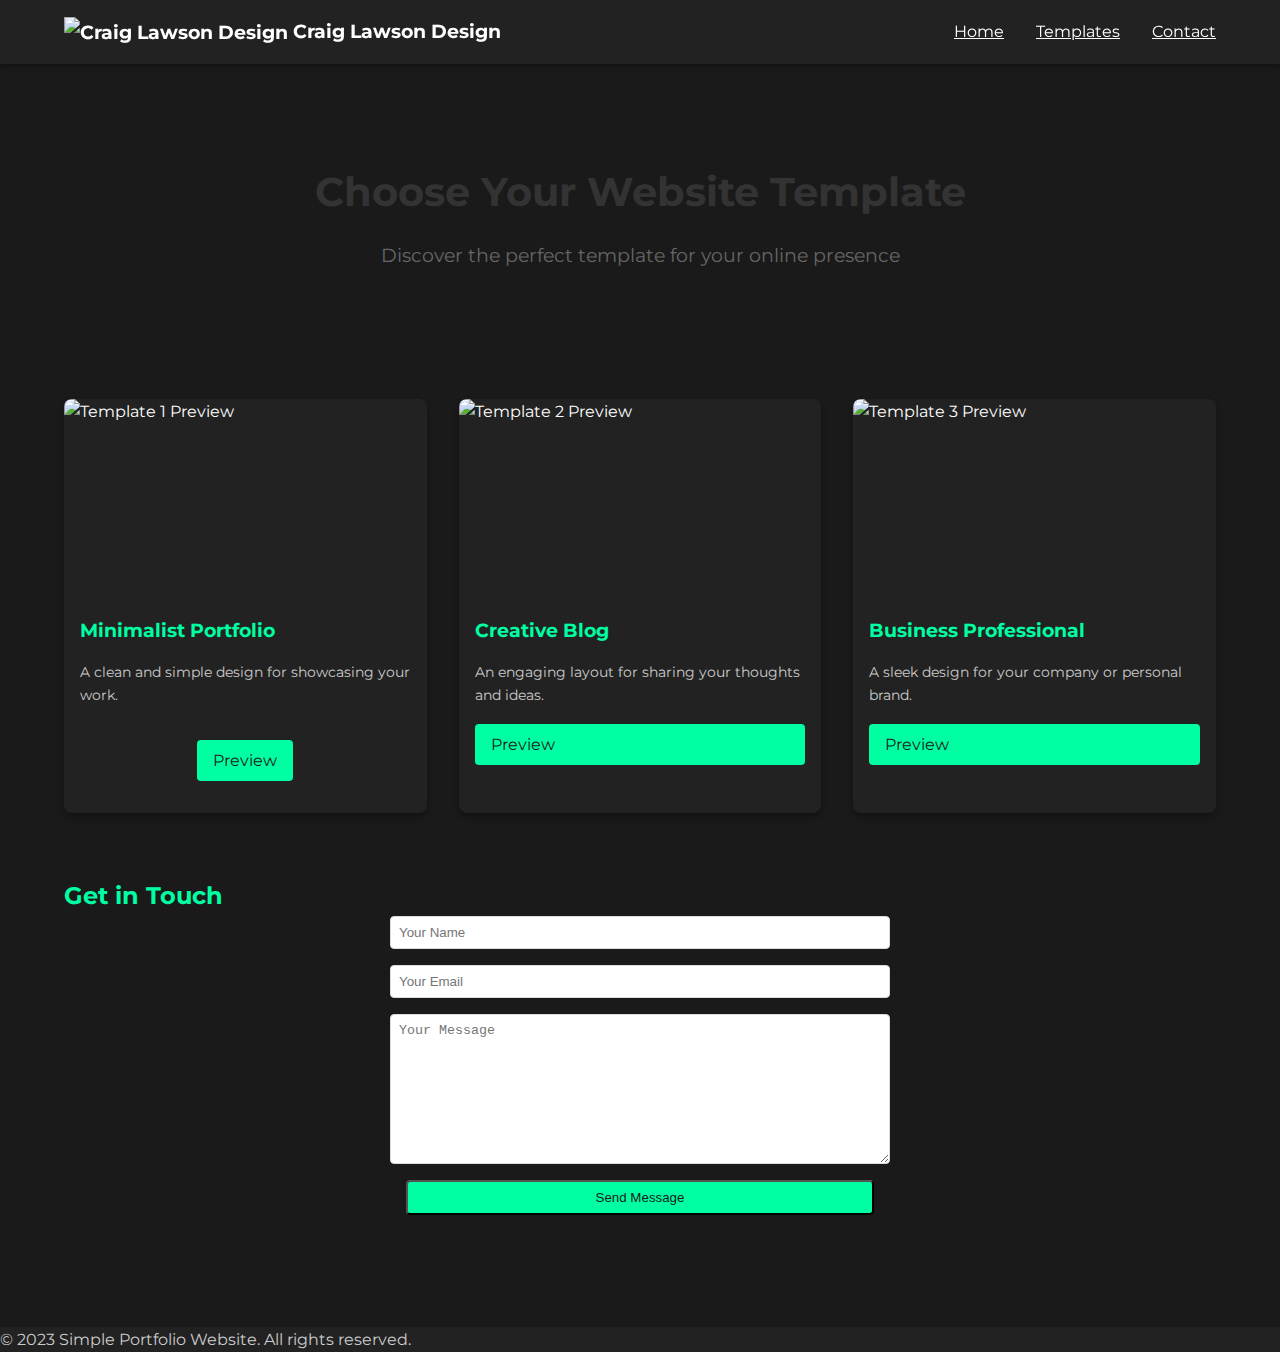
==== index.html @ 6924b208 "index change" ====
<!DOCTYPE html>
<html lang="en">
<head>
    <meta charset="UTF-8">
    <meta name="viewport" content="width=device-width, initial-scale=1.0">
    <title>Simple Portfolio Website</title>
    <link rel="stylesheet" href="styles.css">
    <link href="https://fonts.googleapis.com/css2?family=Montserrat:wght@400;700&display=swap" rel="stylesheet">
</head>
<body>
    <header>
        <nav>
            <div class="logo">
                <img src="path-to-your-logo.png" alt="Craig Lawson Design" style="height: 40px; vertical-align: middle;">
                Craig Lawson Design
            </div>
            <ul>
                <li><a href="#home">Home</a></li>
                <li><a href="#templates">Templates</a></li>
                <li><a href="#contact">Contact</a></li>
            </ul>
        </nav>
    </header>

    <main>
        <section id="home">
            <h1>Choose Your Website Template</h1>
            <p>Discover the perfect template for your online presence</p>
        </section>

        <section id="templates">
            <div class="template-grid">
                <div class="template-card">
                    <img src="images/template1-preview.jpg" alt="Template 1 Preview" loading="lazy">
                    <h2>Minimalist Portfolio</h2>
                    <p>A clean and simple design for showcasing your work.</p>
                    <div class="button-container">
                        <a href="templates/template1.html" class="btn">Preview</a>
                    </div>
                </div>
                <div class="template-card">
                    <img src="images/template2-preview.jpg" alt="Template 2 Preview" loading="lazy">
                    <h2>Creative Blog</h2>
                    <p>An engaging layout for sharing your thoughts and ideas.</p>
                    <a href="templates/template2.html" class="btn">Preview</a>
                </div>
                <div class="template-card">
                    <img src="images/template3-preview.jpg" alt="Template 3 Preview" loading="lazy">
                    <h2>Business Professional</h2>
                    <p>A sleek design for your company or personal brand.</p>
                    <a href="templates/template3.html" class="btn">Preview</a>
                </div>
            </div>
        </section>

        <section id="contact">
            <h2>Get in Touch</h2>
            <form id="contact-form">
                <input type="text" name="name" placeholder="Your Name" required>
                <input type="email" name="email" placeholder="Your Email" required>
                <textarea name="message" placeholder="Your Message" required></textarea>
                <button type="submit" class="btn">Send Message</button>
            </form>
        </section>
    </main>

    <footer>
        <p>&copy; 2023 Simple Portfolio Website. All rights reserved.</p>
    </footer>
    <!-- Add this line just before the closing </body> tag in your index.html file -->
    <script src="script.js"></script>
</body>
</html>
---- styles.css ----
/* Reset and base styles */
* {
    margin: 0;
    padding: 0;
    box-sizing: border-box;
}

body {
    font-family: 'Montserrat', Arial, sans-serif;
    line-height: 1.6;
    color: #ffffff;
    background-color: #1a1a1a;
}

/* Header styles */
header {
    background-color: #222222;
    box-shadow: 0 2px 4px rgba(0,0,0,0.3);
    position: fixed;
    width: 100%;
    top: 0;
    z-index: 1000;
}

nav {
    display: flex;
    justify-content: space-between;
    align-items: center;
    padding: 1rem 5%;
}

.logo {
    font-weight: bold;
    font-size: 1.2rem;
}

nav ul {
    list-style-type: none;
    display: flex;
}

nav ul li {
    margin-left: 2rem;
}

nav ul li a {
    color: #ffffff;
    transition: color 0.3s ease;
}

nav ul li a:hover {
    color: #00ffa3;
}

/* Main content styles */
main {
    padding: 6rem 5% 2rem;
}

section {
    margin-bottom: 4rem;
}

h1, h2, h3 {
    color: #00ffa3;
}

/* Template grid styles */
.template-grid {
    display: grid;
    grid-template-columns: repeat(auto-fit, minmax(250px, 1fr));
    gap: 2rem;
}

.template-card {
    background-color: #222222;
    border-radius: 8px;
    overflow: hidden;
    box-shadow: 0 4px 6px rgba(0,0,0,0.3);
    transition: transform 0.3s ease;
}

.template-card:hover {
    transform: translateY(-5px);
    box-shadow: 0 6px 12px rgba(0,0,0,0.4);
}

.template-card img {
    width: 100%;
    height: 200px;
    object-fit: cover;
}

.template-card h2 {
    font-size: 1.2rem;
    margin: 1rem;
    color: #00ffa3;
}

.template-card p {
    font-size: 0.9rem;
    margin: 0 1rem 1rem;
    color: #cccccc;
}

/* Button styles */
.btn {
    display: inline-block;
    background-color: #00ffa3;
    color: #1a1a1a;
    padding: 0.5rem 1rem;
    border-radius: 4px;
    text-decoration: none;
    transition: background-color 0.3s ease, color 0.3s ease;
    margin: 0 1rem 1rem;
}

.btn:hover {
    background-color: #ffffff;
    color: #1a1a1a;
}

/* Template preview styles */
#template-preview {
    max-width: 800px;
    margin: 0 auto;
}

.full-preview {
    width: 100%;
    height: auto;
    border-radius: 8px;
    box-shadow: 0 4px 6px rgba(0,0,0,0.1);
    margin-bottom: 2rem;
}

.template-features {
    background-color: #fff;
    padding: 2rem;
    border-radius: 8px;
    box-shadow: 0 4px 6px rgba(0,0,0,0.1);
    margin-bottom: 2rem;
}

.template-features ul {
    list-style-type: none;
    padding-left: 1rem;
}

.template-features ul li {
    margin-bottom: 0.5rem;
    position: relative;
}

.template-features ul li::before {
    content: "•";
    color: #007bff;
    font-weight: bold;
    display: inline-block;
    width: 1em;
    margin-left: -1em;
}

/* Responsive design */
@media (max-width: 768px) {
    /* Add responsive styles here */
}

/* Add these new animation styles to the end of your existing styles.css file */

/* Fade-in animation */
@keyframes fadeIn {
    from { opacity: 0; }
    to { opacity: 1; }
}

.fade-in {
    animation: fadeIn 1s ease-in;
}

/* Slide-up animation */
@keyframes slideUp {
    from { transform: translateY(50px); opacity: 0; }
    to { transform: translateY(0); opacity: 1; }
}

.slide-up {
    animation: slideUp 0.5s ease-out;
}

/* Add smooth transitions */
.template-card, .btn, nav ul li a {
    transition: all 0.3s ease;
}

/* Hover effects */
.template-card:hover {
    transform: translateY(-5px);
    box-shadow: 0 6px 12px rgba(0,0,0,0.15);
}

.btn:hover {
    transform: translateY(-2px);
    box-shadow: 0 4px 8px rgba(0,0,0,0.1);
}

nav ul li a:hover {
    color: #007bff;
}

/* Update existing styles */
#home {
    text-align: center;
    padding: 4rem 0;
}

#home h1 {
    font-size: 2.5rem;
    margin-bottom: 1rem;
    color: #333;
}

#home p {
    font-size: 1.2rem;
    color: #666;
    max-width: 600px;
    margin: 0 auto;
}

.template-card {
    display: flex;
    flex-direction: column;
    height: 100%;
}

.button-container {
    margin-top: auto;
    text-align: center;
    padding: 1rem;
}

/* Contact form styles */
#contact-form {
    display: flex;
    flex-direction: column;
    max-width: 500px;
    margin: 0 auto;
}

#contact-form input,
#contact-form textarea {
    margin-bottom: 1rem;
    padding: 0.5rem;
    border: 1px solid #ddd;
    border-radius: 4px;
}

#contact-form textarea {
    height: 150px;
}

#contact-form input:focus,
#contact-form textarea:focus {
    border-color: #00ffa3;
    outline: none;
}

/* Add styles for the example website container */
.example-container {
    margin-top: 2rem;
    border: 1px solid #ddd;
    border-radius: 8px;
    overflow: hidden;
}

.example-container iframe {
    width: 100%;
    height: 600px;
    border: none;
}

footer {
    background-color: #222222;
    color: #cccccc;
}
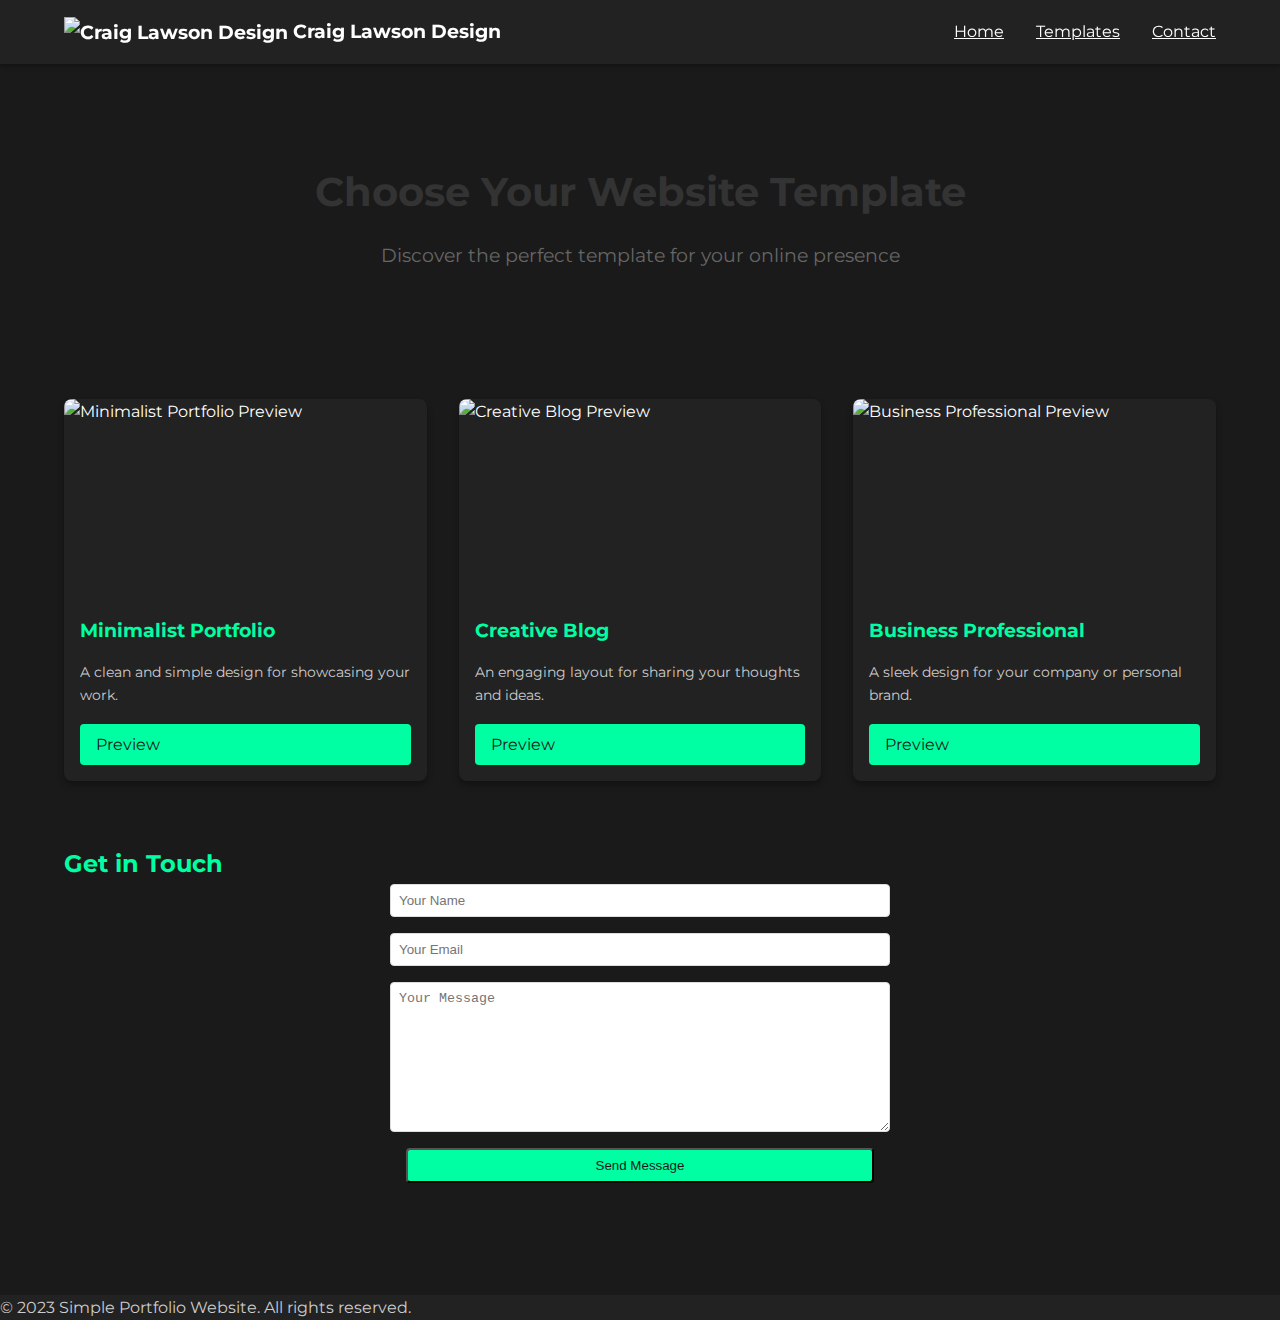
==== commit 5a94ffc8: "Implementing more of the features for the templates" ====
--- a/index.html
+++ b/index.html
@@ -11,7 +11,7 @@
     <header>
         <nav>
             <div class="logo">
-                <img src="path-to-your-logo.png" alt="Craig Lawson Design" style="height: 40px; vertical-align: middle;">
+                <img src="craiglawsonnn/websiteExamples/download.png" alt="Craig Lawson Design" style="height: 40px; vertical-align: middle;">
                 Craig Lawson Design
             </div>
             <ul>
@@ -31,21 +31,19 @@
         <section id="templates">
             <div class="template-grid">
                 <div class="template-card">
-                    <img src="images/template1-preview.jpg" alt="Template 1 Preview" loading="lazy">
+                    <img src="images/template1-preview.jpg" alt="Minimalist Portfolio Preview" loading="lazy">
                     <h2>Minimalist Portfolio</h2>
                     <p>A clean and simple design for showcasing your work.</p>
-                    <div class="button-container">
-                        <a href="templates/template1.html" class="btn">Preview</a>
-                    </div>
+                    <a href="templates/template1.html" class="btn">Preview</a>
                 </div>
                 <div class="template-card">
-                    <img src="images/template2-preview.jpg" alt="Template 2 Preview" loading="lazy">
+                    <img src="images/template2-preview.jpg" alt="Creative Blog Preview" loading="lazy">
                     <h2>Creative Blog</h2>
                     <p>An engaging layout for sharing your thoughts and ideas.</p>
                     <a href="templates/template2.html" class="btn">Preview</a>
                 </div>
                 <div class="template-card">
-                    <img src="images/template3-preview.jpg" alt="Template 3 Preview" loading="lazy">
+                    <img src="images/template3-preview.jpg" alt="Business Professional Preview" loading="lazy">
                     <h2>Business Professional</h2>
                     <p>A sleek design for your company or personal brand.</p>
                     <a href="templates/template3.html" class="btn">Preview</a>
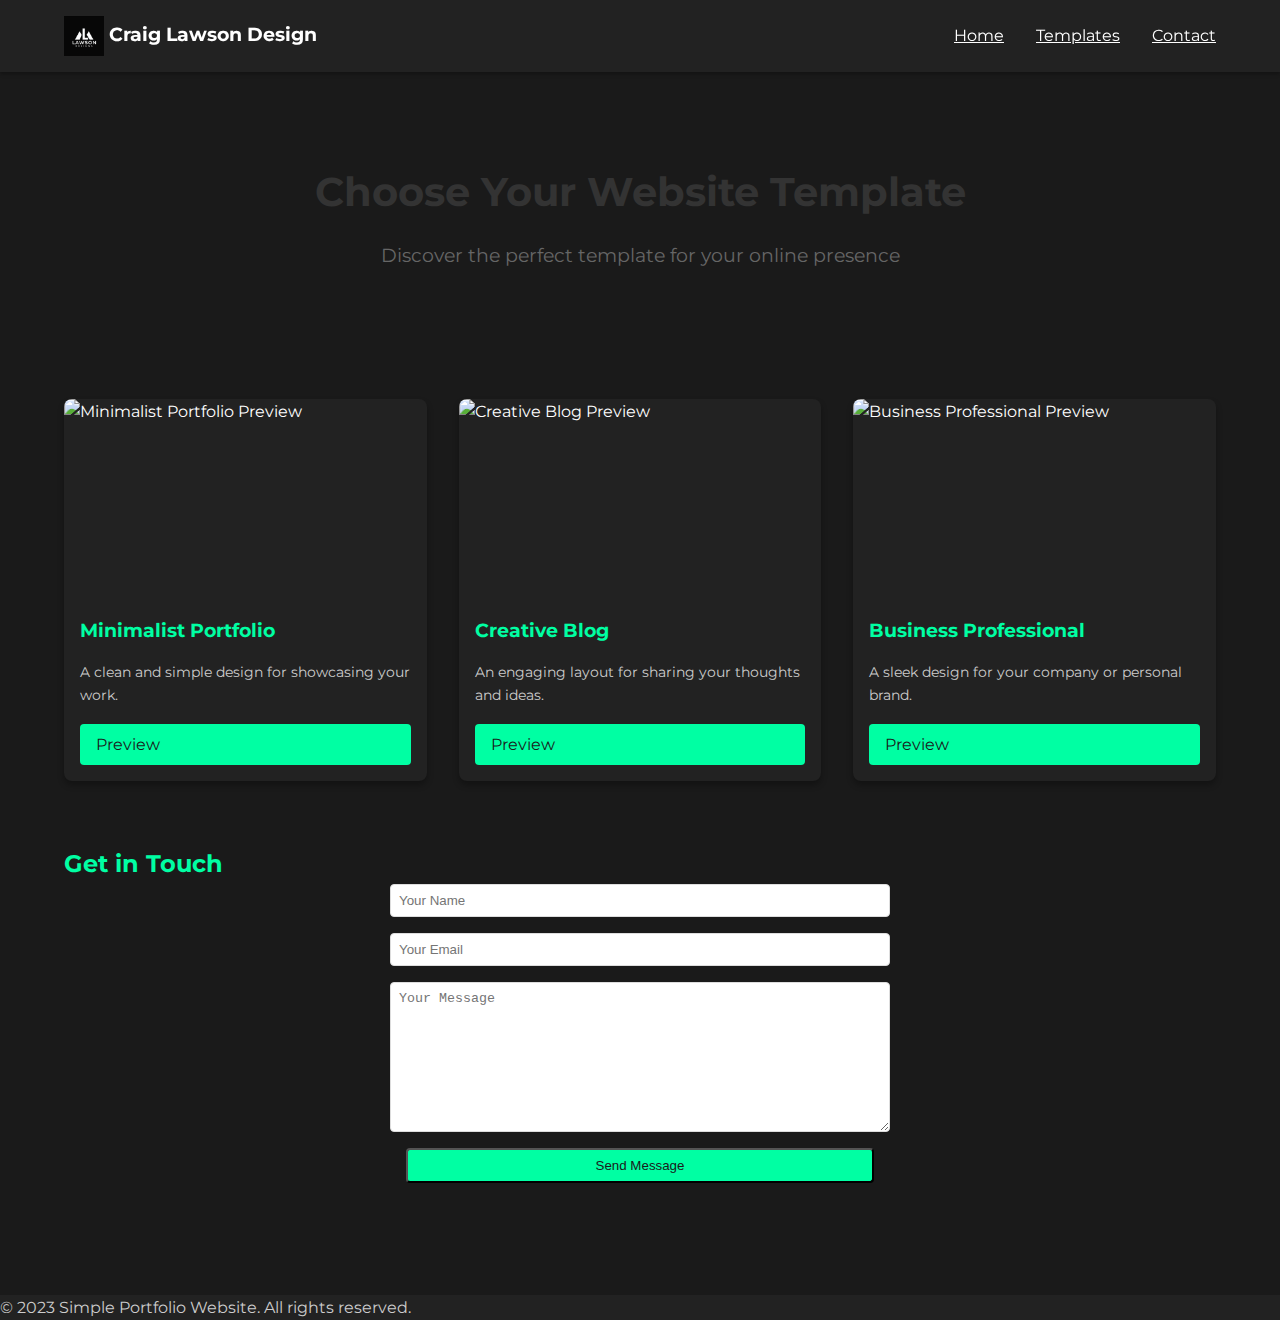
==== commit 6fc4187f: "Some styling fixes due to contrasts" ====
--- a/index.html
+++ b/index.html
@@ -11,7 +11,7 @@
     <header>
         <nav>
             <div class="logo">
-                <img src="craiglawsonnn/websiteExamples/download.png" alt="Craig Lawson Design" style="height: 40px; vertical-align: middle;">
+                <img src="/download.png" alt="Craig Lawson Design" style="height: 40px; vertical-align: middle;">
                 Craig Lawson Design
             </div>
             <ul>
--- a/styles.css
+++ b/styles.css
@@ -111,13 +111,12 @@
     padding: 0.5rem 1rem;
     border-radius: 4px;
     text-decoration: none;
-    transition: background-color 0.3s ease, color 0.3s ease;
+    transition: background-color 0.3s ease;
     margin: 0 1rem 1rem;
 }
 
 .btn:hover {
-    background-color: #ffffff;
-    color: #1a1a1a;
+    background-color: #00cc82;
 }
 
 /* Template preview styles */
@@ -135,13 +134,18 @@
 }
 
 .template-features {
-    background-color: #fff;
+    background-color: #ffffff;
+    color: #333333;
     padding: 2rem;
     border-radius: 8px;
     box-shadow: 0 4px 6px rgba(0,0,0,0.1);
     margin-bottom: 2rem;
 }
 
+.template-features h2 {
+    color: #1a1a1a;
+}
+
 .template-features ul {
     list-style-type: none;
     padding-left: 1rem;
@@ -150,11 +154,12 @@
 .template-features ul li {
     margin-bottom: 0.5rem;
     position: relative;
+    color: #333333;
 }
 
 .template-features ul li::before {
     content: "•";
-    color: #007bff;
+    color: #00ffa3;
     font-weight: bold;
     display: inline-block;
     width: 1em;
@@ -283,3 +288,28 @@
     background-color: #222222;
     color: #cccccc;
 }
+
+/* Update the main heading color */
+h1 {
+    color: #00ffa3;
+}
+
+/* Update the template features text color */
+.template-features {
+    background-color: #ffffff;
+    color: #333333;
+}
+
+.template-features h2 {
+    color: #1a1a1a;
+}
+
+/* Ensure the preview button color is consistent */
+.btn {
+    background-color: #00ffa3;
+    color: #1a1a1a;
+}
+
+.btn:hover {
+    background-color: #00cc82;
+}
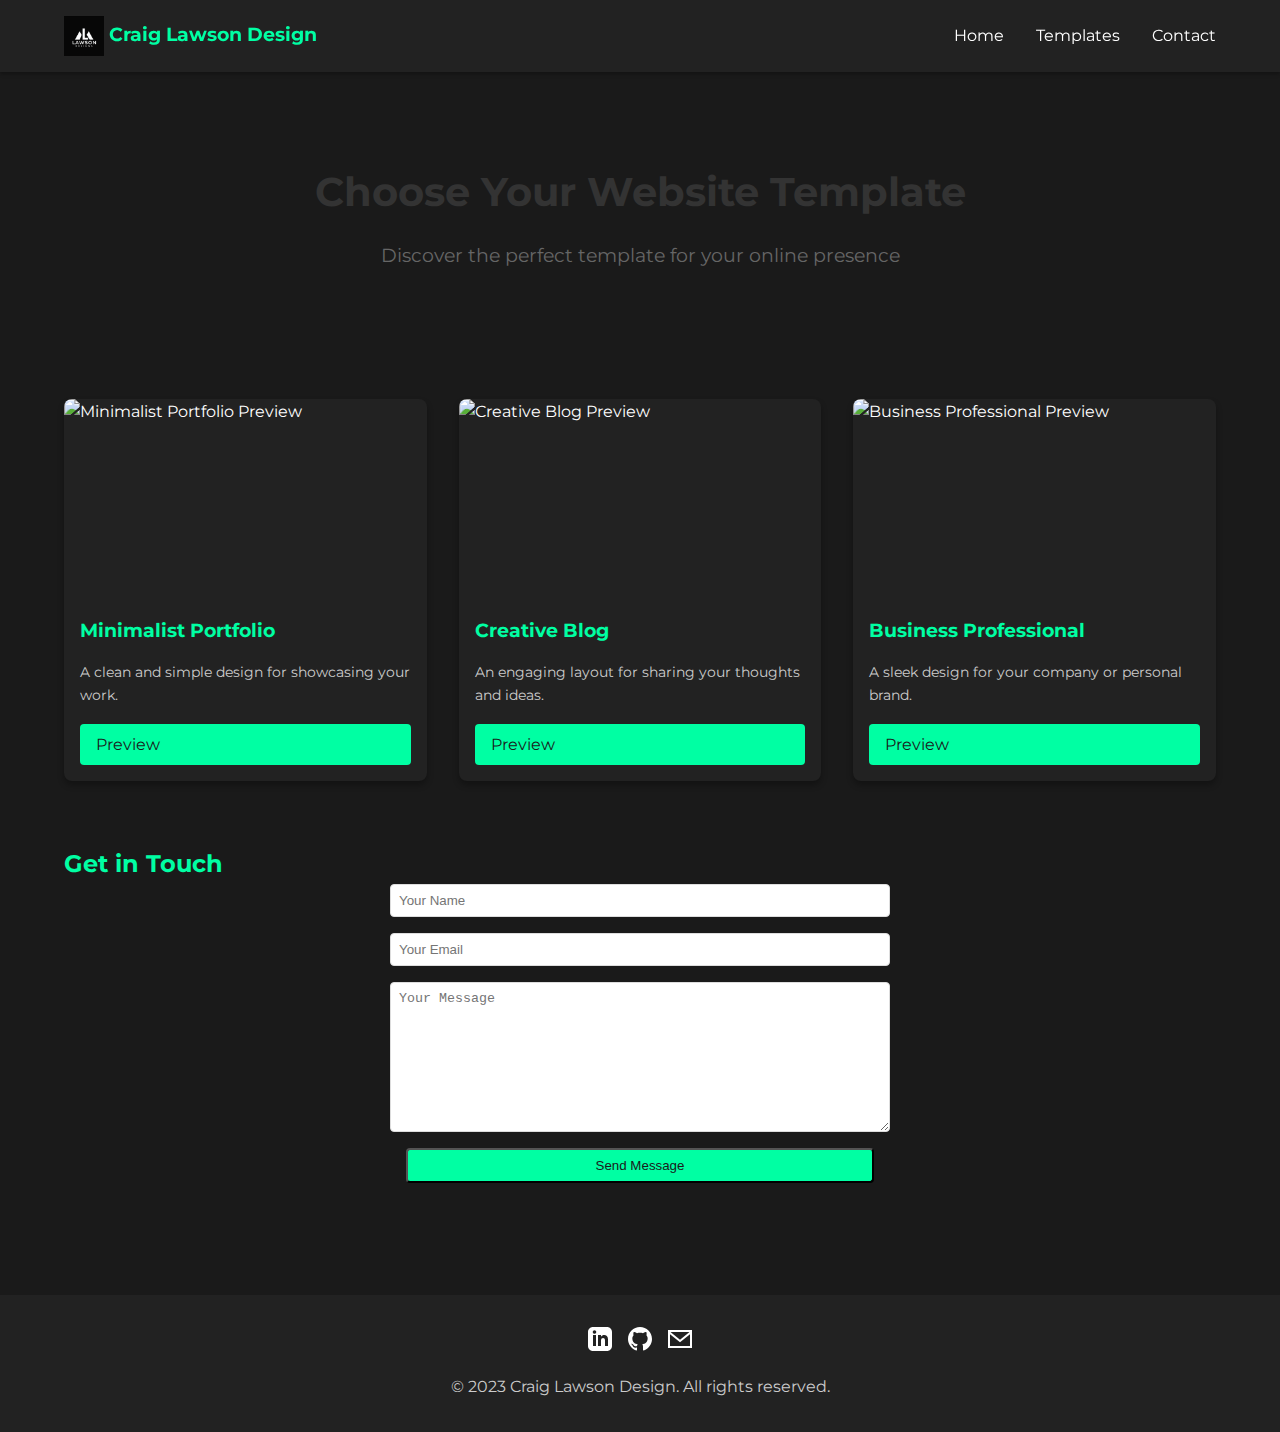
==== commit 0691f40d: "changing footer and headers" ====
--- a/index.html
+++ b/index.html
@@ -63,7 +63,26 @@
     </main>
 
     <footer>
-        <p>&copy; 2023 Simple Portfolio Website. All rights reserved.</p>
+        <div class="container">
+            <div class="social-links">
+                <a href="https://linkedin.com/in/craig-law-son" target="_blank" rel="noopener noreferrer">
+                    <svg xmlns="http://www.w3.org/2000/svg" width="24" height="24" viewBox="0 0 24 24" fill="#ffffff">
+                        <path d="M19 0h-14c-2.761 0-5 2.239-5 5v14c0 2.761 2.239 5 5 5h14c2.762 0 5-2.239 5-5v-14c0-2.761-2.238-5-5-5zm-11 19h-3v-11h3v11zm-1.5-12.268c-.966 0-1.75-.79-1.75-1.764s.784-1.764 1.75-1.764 1.75.79 1.75 1.764-.783 1.764-1.75 1.764zm13.5 12.268h-3v-5.604c0-3.368-4-3.113-4 0v5.604h-3v-11h3v1.765c1.396-2.586 7-2.777 7 2.476v6.759z"/>
+                    </svg>
+                </a>
+                <a href="https://github.com/craiglawsonnn" target="_blank" rel="noopener noreferrer">
+                    <svg xmlns="http://www.w3.org/2000/svg" width="24" height="24" viewBox="0 0 24 24" fill="#ffffff">
+                        <path d="M12 0c-6.626 0-12 5.373-12 12 0 5.302 3.438 9.8 8.207 11.387.599.111.793-.261.793-.577v-2.234c-3.338.726-4.033-1.416-4.033-1.416-.546-1.387-1.333-1.756-1.333-1.756-1.089-.745.083-.729.083-.729 1.205.084 1.839 1.237 1.839 1.237 1.07 1.834 2.807 1.304 3.492.997.107-.775.418-1.305.762-1.604-2.665-.305-5.467-1.334-5.467-5.931 0-1.311.469-2.381 1.236-3.221-.124-.303-.535-1.524.117-3.176 0 0 1.008-.322 3.301 1.23.957-.266 1.983-.399 3.003-.404 1.02.005 2.047.138 3.006.404 2.291-1.552 3.297-1.23 3.297-1.23.653 1.653.242 2.874.118 3.176.77.84 1.235 1.911 1.235 3.221 0 4.609-2.807 5.624-5.479 5.921.43.372.823 1.102.823 2.222v3.293c0 .319.192.694.801.576 4.765-1.589 8.199-6.086 8.199-11.386 0-6.627-5.373-12-12-12z"/>
+                    </svg>
+                </a>
+                <a href="#contact" class="contact-link">
+                    <svg xmlns="http://www.w3.org/2000/svg" width="24" height="24" viewBox="0 0 24 24" fill="#ffffff">
+                        <path d="M0 3v18h24v-18h-24zm21.518 2l-9.518 7.713-9.518-7.713h19.036zm-19.518 14v-11.817l10 8.104 10-8.104v11.817h-20z"/>
+                    </svg>
+                </a>
+            </div>
+            <p>&copy; 2023 Craig Lawson Design. All rights reserved.</p>
+        </div>
     </footer>
     <!-- Add this line just before the closing </body> tag in your index.html file -->
     <script src="script.js"></script>
--- a/styles.css
+++ b/styles.css
@@ -32,6 +32,7 @@
 .logo {
     font-weight: bold;
     font-size: 1.2rem;
+    color: #00ffa3;
 }
 
 nav ul {
@@ -44,6 +45,7 @@
 }
 
 nav ul li a {
+    text-decoration: none;
     color: #ffffff;
     transition: color 0.3s ease;
 }
@@ -287,6 +289,8 @@
 footer {
     background-color: #222222;
     color: #cccccc;
+    padding: 2rem 0;
+    text-align: center;
 }
 
 /* Update the main heading color */
@@ -313,3 +317,37 @@
 .btn:hover {
     background-color: #00cc82;
 }
+
+/* Footer styles */
+.social-links {
+    display: flex;
+    justify-content: center;
+    margin-bottom: 1rem;
+}
+
+.social-links a {
+    margin: 0 0.5rem;
+    transition: opacity 0.3s ease;
+}
+
+.social-links a:hover {
+    opacity: 0.7;
+}
+
+/* Center the "I want this template" button */
+.template-preview .btn {
+    display: block;
+    width: fit-content;
+    margin: 2rem auto;
+}
+
+/* Navigation bar styles (ensure consistency across all pages) */
+nav ul li a {
+    text-decoration: none;
+    color: #ffffff;
+    transition: color 0.3s ease;
+}
+
+nav ul li a:hover {
+    color: #00ffa3;
+}
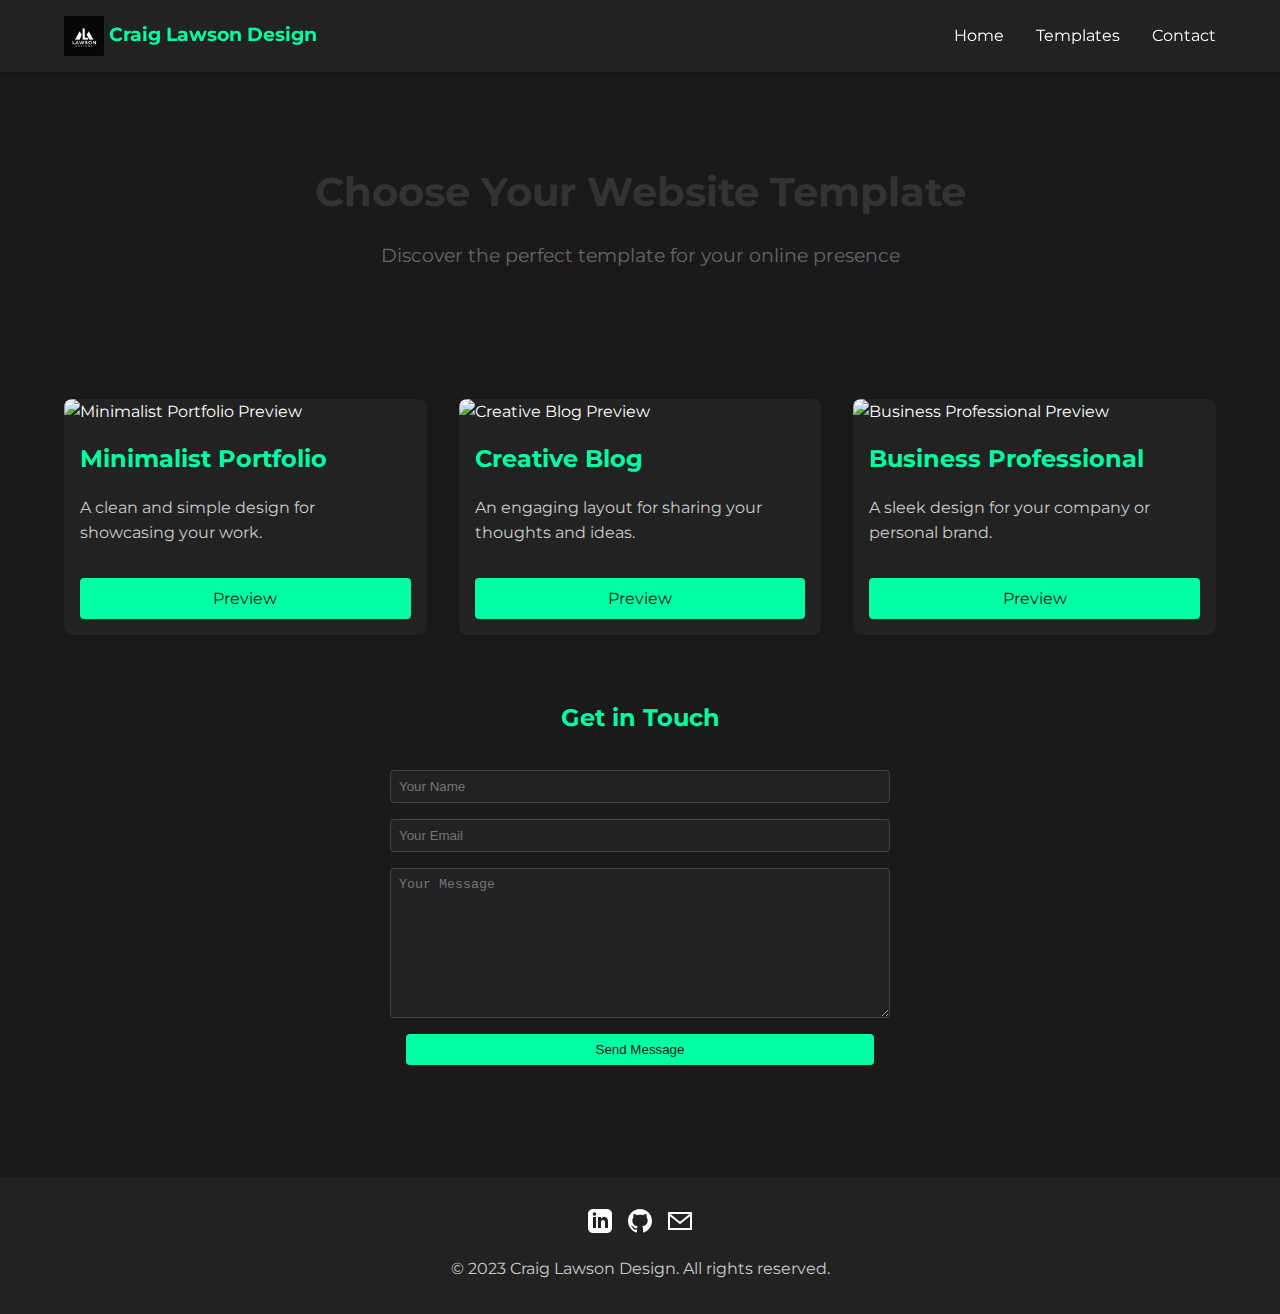
==== commit 5e9c4204: "Aligning buttons" ====
--- a/index.html
+++ b/index.html
@@ -24,26 +24,26 @@
 
     <main>
         <section id="home">
-            <h1>Choose Your Website Template</h1>
+            <h1 class="main-header">Choose Your Website Template</h1>
             <p>Discover the perfect template for your online presence</p>
         </section>
 
         <section id="templates">
             <div class="template-grid">
                 <div class="template-card">
-                    <img src="images/template1-preview.jpg" alt="Minimalist Portfolio Preview" loading="lazy">
+                    <img src="images/minimalist-portfolio-preview.jpg" alt="Minimalist Portfolio Preview" loading="lazy">
                     <h2>Minimalist Portfolio</h2>
                     <p>A clean and simple design for showcasing your work.</p>
                     <a href="templates/template1.html" class="btn">Preview</a>
                 </div>
                 <div class="template-card">
-                    <img src="images/template2-preview.jpg" alt="Creative Blog Preview" loading="lazy">
+                    <img src="images/creative-blog-preview.jpg" alt="Creative Blog Preview" loading="lazy">
                     <h2>Creative Blog</h2>
                     <p>An engaging layout for sharing your thoughts and ideas.</p>
                     <a href="templates/template2.html" class="btn">Preview</a>
                 </div>
                 <div class="template-card">
-                    <img src="images/template3-preview.jpg" alt="Business Professional Preview" loading="lazy">
+                    <img src="images/business-professional-preview.jpg" alt="Business Professional Preview" loading="lazy">
                     <h2>Business Professional</h2>
                     <p>A sleek design for your company or personal brand.</p>
                     <a href="templates/template3.html" class="btn">Preview</a>
--- a/styles.css
+++ b/styles.css
@@ -75,34 +75,39 @@
 }
 
 .template-card {
-    background-color: #222222;
+    background-color: #222;
     border-radius: 8px;
     overflow: hidden;
-    box-shadow: 0 4px 6px rgba(0,0,0,0.3);
-    transition: transform 0.3s ease;
+    box-shadow: 0 4px 6px rgba(0,0,0,0.1);
+    transition: transform 0.3s ease, box-shadow 0.3s ease;
 }
 
 .template-card:hover {
     transform: translateY(-5px);
-    box-shadow: 0 6px 12px rgba(0,0,0,0.4);
+    box-shadow: 0 6px 12px rgba(0,0,0,0.15);
 }
 
 .template-card img {
     width: 100%;
-    height: 200px;
-    object-fit: cover;
+    height: auto;
+    display: block;
 }
 
 .template-card h2 {
-    font-size: 1.2rem;
+    color: #00ffa3;
     margin: 1rem;
-    color: #00ffa3;
 }
 
 .template-card p {
-    font-size: 0.9rem;
+    color: #ccc;
     margin: 0 1rem 1rem;
-    color: #cccccc;
+}
+
+.template-card .btn {
+    display: block;
+    width: calc(100% - 2rem);
+    margin: 1rem;
+    text-align: center;
 }
 
 /* Button styles */
@@ -335,10 +340,24 @@
 }
 
 /* Center the "I want this template" button */
-.template-preview .btn {
+.template-preview .btn,
+.centered-button {
     display: block;
     width: fit-content;
     margin: 2rem auto;
+    padding: 0.75rem 1.5rem;
+    background-color: #00ffa3;
+    color: #1a1a1a;
+    text-align: center;
+    text-decoration: none;
+    border-radius: 4px;
+    font-weight: bold;
+    transition: background-color 0.3s ease;
+}
+
+.template-preview .btn:hover,
+.centered-button:hover {
+    background-color: #00cc82;
 }
 
 /* Navigation bar styles (ensure consistency across all pages) */
@@ -351,3 +370,85 @@
 nav ul li a:hover {
     color: #00ffa3;
 }
+
+/* Main header styles */
+.main-header {
+    color: #00ffa3; /* Highlighted green color */
+    text-align: center;
+    margin-bottom: 2rem;
+    font-size: 2.5rem;
+}
+
+/* Get in Touch styles */
+#contact {
+    text-align: center;
+    margin-top: 4rem;
+}
+
+#contact h2 {
+    color: #00ffa3; /* Highlighted green color */
+    margin-bottom: 2rem;
+}
+
+#contact-form {
+    display: flex;
+    flex-direction: column;
+    max-width: 500px;
+    margin: 0 auto;
+}
+
+#contact-form input,
+#contact-form textarea {
+    margin-bottom: 1rem;
+    padding: 0.5rem;
+    border: 1px solid #444;
+    background-color: #222;
+    color: #fff;
+    border-radius: 4px;
+}
+
+#contact-form button {
+    background-color: #00ffa3;
+    color: #1a1a1a;
+    border: none;
+    padding: 0.5rem 1rem;
+    border-radius: 4px;
+    cursor: pointer;
+    transition: background-color 0.3s ease;
+}
+
+#contact-form button:hover {
+    background-color: #00cc82;
+}
+
+/* Template card styles */
+.template-card {
+    background-color: #222;
+    border-radius: 8px;
+    overflow: hidden;
+    box-shadow: 0 4px 6px rgba(0,0,0,0.1);
+    transition: transform 0.3s ease, box-shadow 0.3s ease;
+}
+
+.template-card img {
+    width: 100%;
+    height: auto;
+    display: block;
+}
+
+.template-card h2 {
+    color: #00ffa3;
+    margin: 1rem;
+}
+
+.template-card p {
+    color: #ccc;
+    margin: 0 1rem 1rem;
+}
+
+.template-card .btn {
+    display: block;
+    width: calc(100% - 2rem);
+    margin: 1rem;
+    text-align: center;
+}
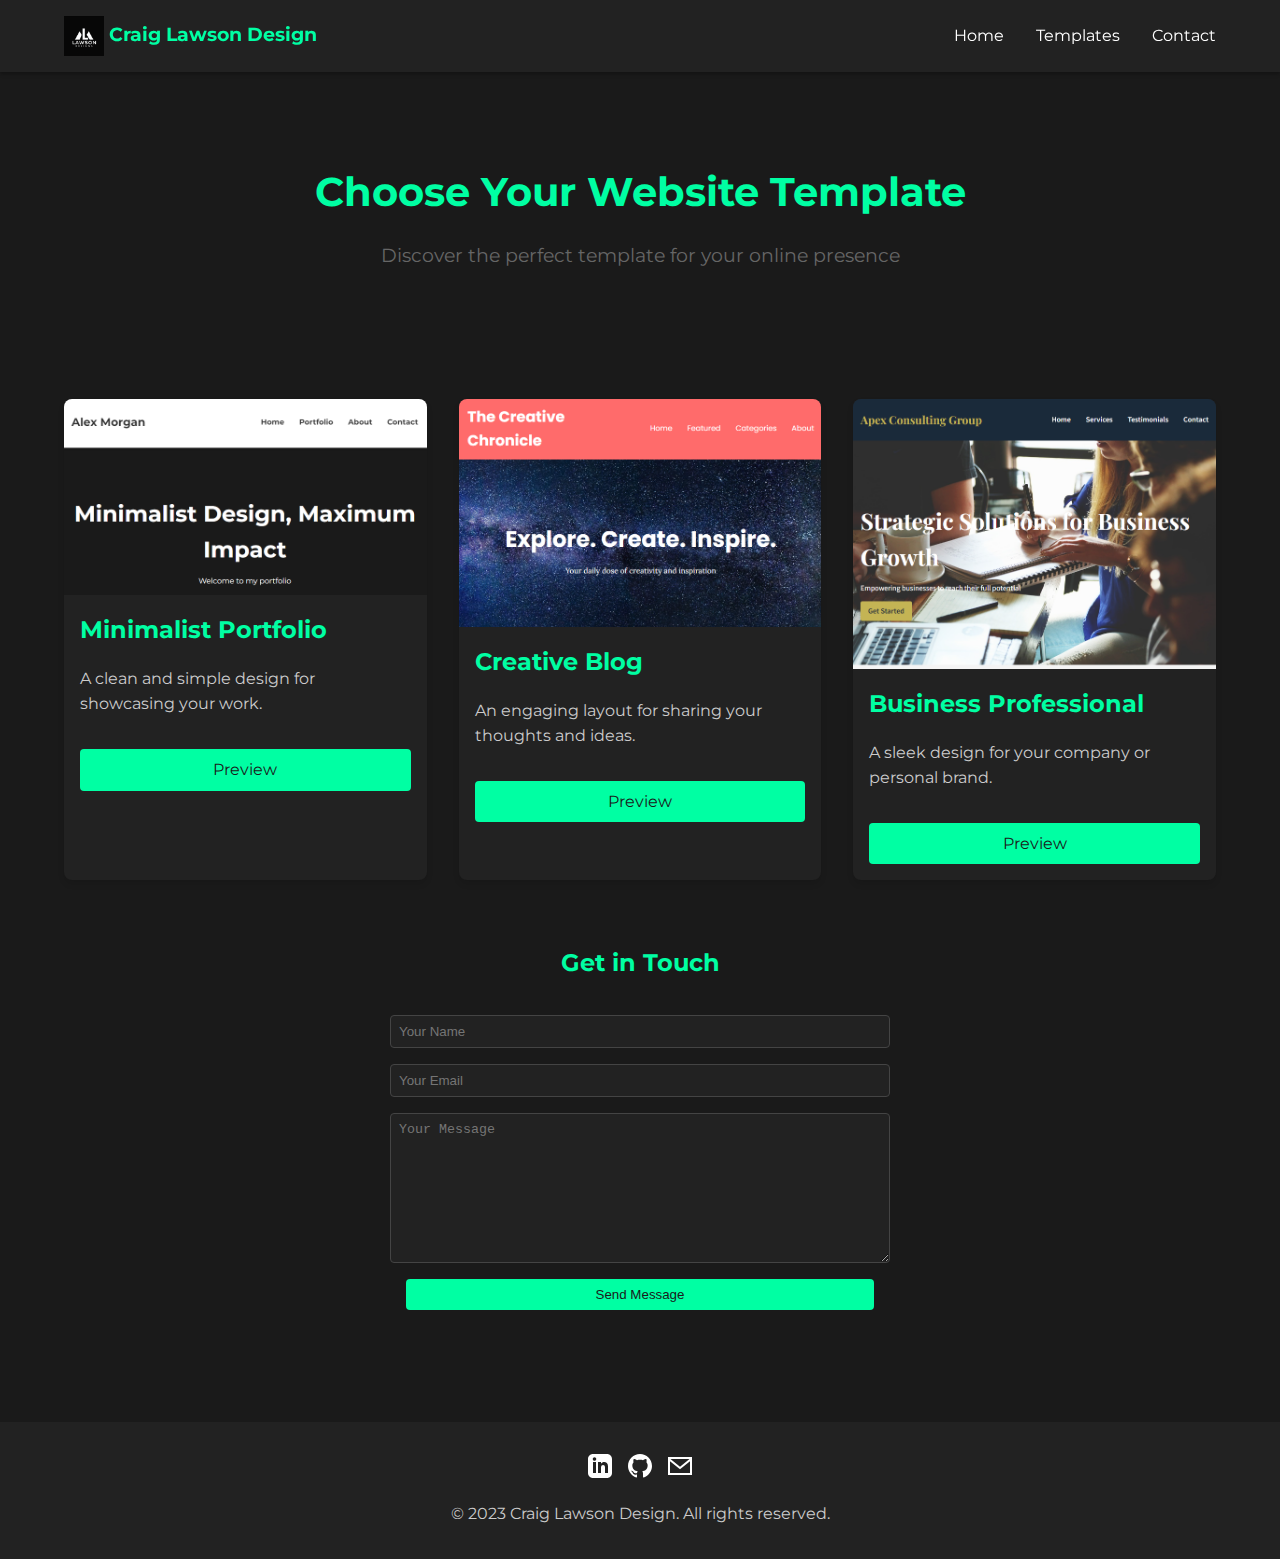
==== commit 2fa8af3f: "Change to the font colour and images on the div cards" ====
--- a/index.html
+++ b/index.html
@@ -31,19 +31,19 @@
         <section id="templates">
             <div class="template-grid">
                 <div class="template-card">
-                    <img src="images/minimalist-portfolio-preview.jpg" alt="Minimalist Portfolio Preview" loading="lazy">
+                    <img src="images/Screenshot 2024-10-23 170401.png" alt="Minimalist Portfolio Preview" loading="lazy">
                     <h2>Minimalist Portfolio</h2>
                     <p>A clean and simple design for showcasing your work.</p>
                     <a href="templates/template1.html" class="btn">Preview</a>
                 </div>
                 <div class="template-card">
-                    <img src="images/creative-blog-preview.jpg" alt="Creative Blog Preview" loading="lazy">
+                    <img src="images/Screenshot 2024-10-23 170348.png" alt="Creative Blog Preview" loading="lazy">
                     <h2>Creative Blog</h2>
                     <p>An engaging layout for sharing your thoughts and ideas.</p>
                     <a href="templates/template2.html" class="btn">Preview</a>
                 </div>
                 <div class="template-card">
-                    <img src="images/business-professional-preview.jpg" alt="Business Professional Preview" loading="lazy">
+                    <img src="images/Screenshot 2024-10-23 170415.png" alt="Business Professional Preview" loading="lazy">
                     <h2>Business Professional</h2>
                     <p>A sleek design for your company or personal brand.</p>
                     <a href="templates/template3.html" class="btn">Preview</a>
--- a/styles.css
+++ b/styles.css
@@ -229,7 +229,6 @@
 #home h1 {
     font-size: 2.5rem;
     margin-bottom: 1rem;
-    color: #333;
 }
 
 #home p {
